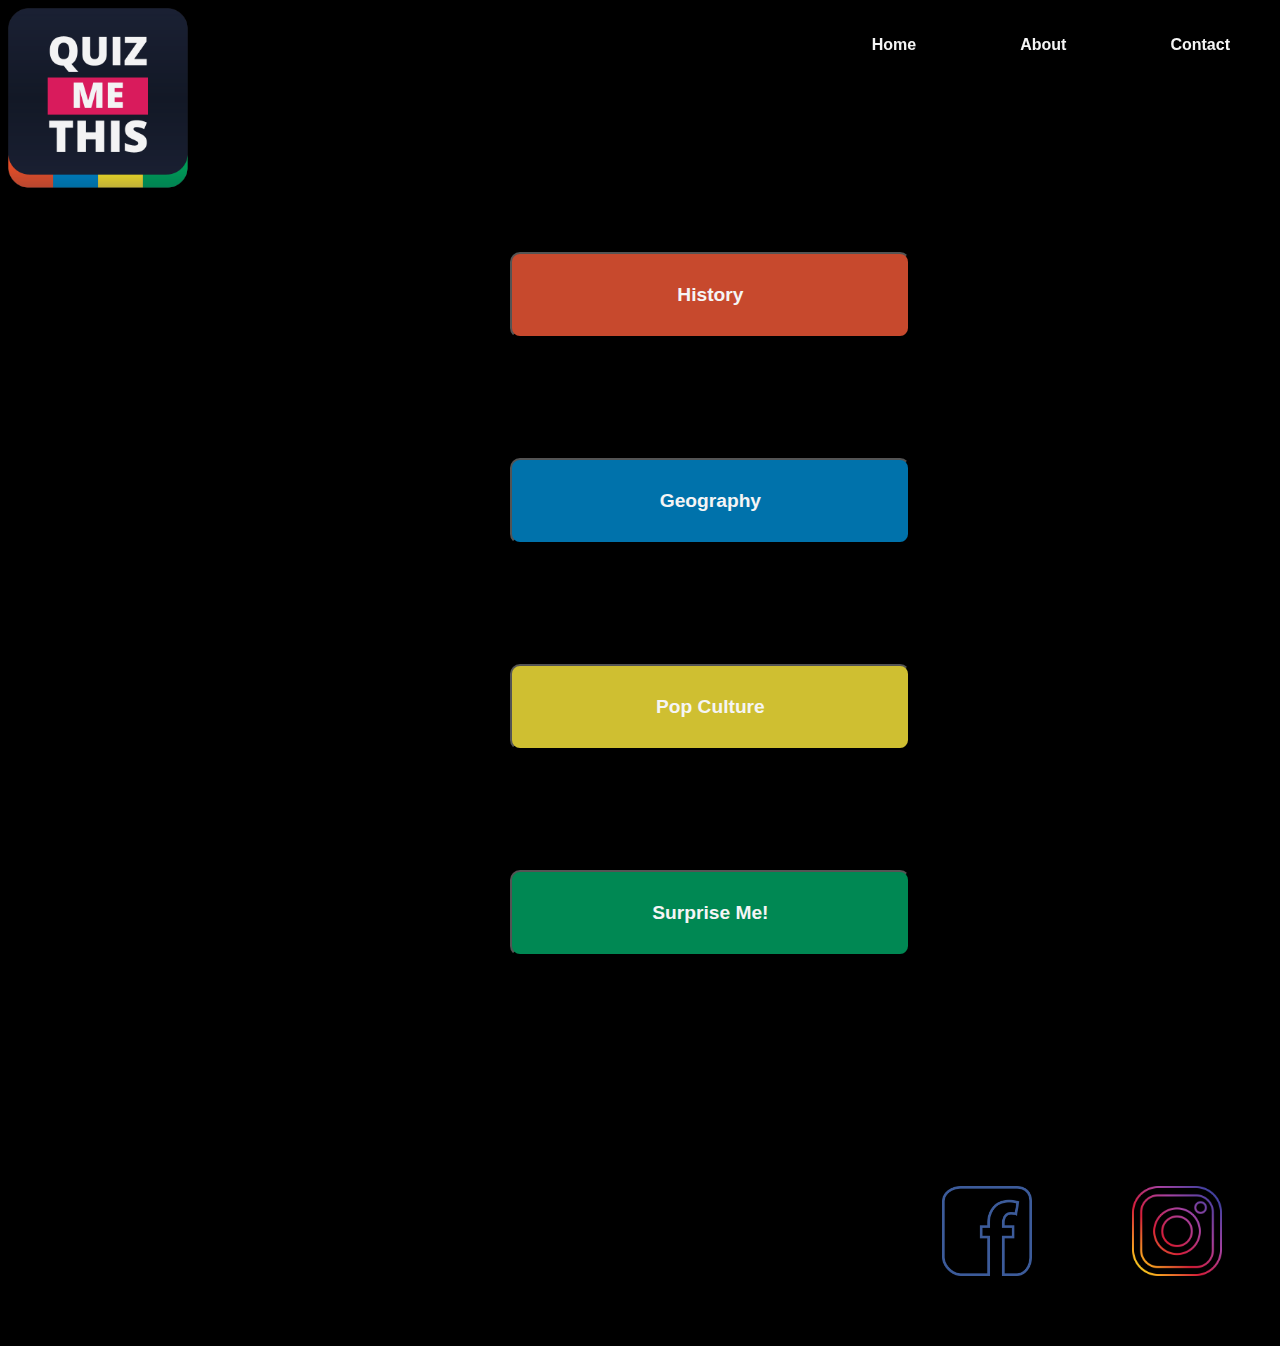
==== index.html @ e01a7f64 "final project layout and content" ====
<!DOCTYPE html>

<html>

<head>
    <title>Quiz Me This</title>
    <link rel="icon" href="QMTicon.png" type="image">
    <link rel="stylesheet" href="style.css">

</head>


<!--START BODY-->
<body>
<!--HEADER Starts Here -->
    <section class="header">
        <div class="headerLogo"><!--Logo on far left corner -->
            <img src="QMTicon.png" Alt="QMT logo">
        </div>

      <nav class="navBar"><!--navigation bar -->
         
        <ul>
            <li><a href="index.html">Home</a></li>
            <li><a href="about.html">About</a></li>
            <li><a href="contact.html">Contact</a></li>
        </ul>
       </nav>
    </section>
 <!--HEADER ENDS HERE -->

<!--QUIZ MENU STARTS HERE-->
     <section class="quizMenu"> 
        <button id="orange" name="historyBtn">History</button> 
        <button id="blue" name="geographyyBtn">Geography</button>
        <button id="yellow" name="popCultureBtn">Pop Culture</button>
        <button id="green" name="surpriseMeBtn">Surprise Me!</button>
     </section>

<!--QUIZ MENU ENDS HERE-->

     <footer>
        
        <img src="facebook.png" alt="facebook">
        <img src="instagram.png" alt="instagram">
     </footer>

<script src="main.js"></script>
</script>    
</body>
</html>
---- style.css ----
/*Home Page Style*/

body{
    background-color: black;
}

.headerLogo{
    position: sticky;
    top: 5px;
}

.headerLogo img{
    width: 180px;
    height: 180px;
}


.navBar{
    position: fixed;
    top: 0;
    right: 0;
    

}

.navBar li{
    display: inline-block;
    padding-top: 20px;
    padding-bottom: 20px;
    padding-left: 50px;
    padding-right: 50px;
}

a{
    text-decoration: none;
    font-family: sans-serif;
    color: whitesmoke;
    font-style: normal;
    font-weight: bold;
    
}


.quizMenu{
    display: flex;
    flex-direction: column;
    margin-left: 35%;    
}

.quizMenu button{    
margin: 60px;
padding: 30px;
width: 400px;
font-family: sans-serif;
color: whitesmoke;
font-style: normal;
font-weight: bold;
font-size: larger;
border-radius: 10px;
}

#orange{
    background-color: rgb(199,73,45);
}

#blue{
    background-color: rgb(0,114,171);
}

#yellow{
    background-color: rgb(207,191,49);
}

#green{
    background-color: rgb(0,136,83);
}

footer{
    background-color: black;
    display: flex;
    justify-content: flex-end;
    margin-top: 120px;
    margin-bottom: 20px;
}

footer img{
    width: 90px;
    height: 90px;
    padding: 50px;
}

/*Contact Us Page Style*/

/*Style the text*/
input[type=text ], select, textarea {
  width: 100%; 
  padding: 12px; 
  border-radius: 5px; 
  box-sizing: border-box; /* Make sure that padding and width stays in place */
  margin-top: 6px; 
  margin-bottom: 16px; 
  font-family: sans-serif;
  font-style: italic;
}

/*Style the email*/
input[type=email ], select, textarea {
    width: 100%; 
    padding: 12px; 
    border-radius: 5px; /* Rounded borders */
    box-sizing: border-box; /* Make sure that padding and width stays in place */
    margin-top: 6px; 
    margin-bottom: 16px; 
    font-family: sans-serif;
    font-style: italic;
  }
  

/* Style the submit button */
input[type=submit] {
    background-color: rgb(0,136,83);
    color: white;
    padding: 12px 20px;
    border: none;
    border-radius: 5px;
    cursor: pointer;
  }
  
  
  input[type=submit]:hover {
    background-color: #45a049;
  }
  
  /* Style the Form*/
  .contactForm {
    margin-top: 100px;
    margin-bottom: 100px;
    margin-left: 250px;
    margin-right: 300px;
    border-radius: 5px;
    background-color: rgb(217,27,92);
    padding: 20px;
    color: white;
    font-family: sans-serif;
    font-weight: bold;

  }

  .whiteText{
    color: white;
  }
  #contactLink{
    color: rgb(199,73,45) ;
    text-decoration: underline;
  }

  video{
    width: 1000px;
    height: auto;
    margin-left: 10%;
    margin-top: 30px;
    margin-bottom: 30px;
    border-color:bisque;
      
  }

  p{
    font-family: sans-serif;
    color: rgb(207,191,49) ;
    text-align: justify;
  }

  #greenText{
    font-family: sans-serif;
    font-weight: bold;
    text-decoration: underline;
    color: rgb(0,136,83);

  }

  #blueText{
    font-family: sans-serif;
    font-weight: bold;
    text-decoration: underline;
    color: rgb(0,114,171);

  }

  #orangeText{
    font-family: sans-serif;
    font-weight: bold;
    text-decoration: underline;
    color:  rgb(199,73,45);
  }

  h2{
    margin-top: 40px;
  }
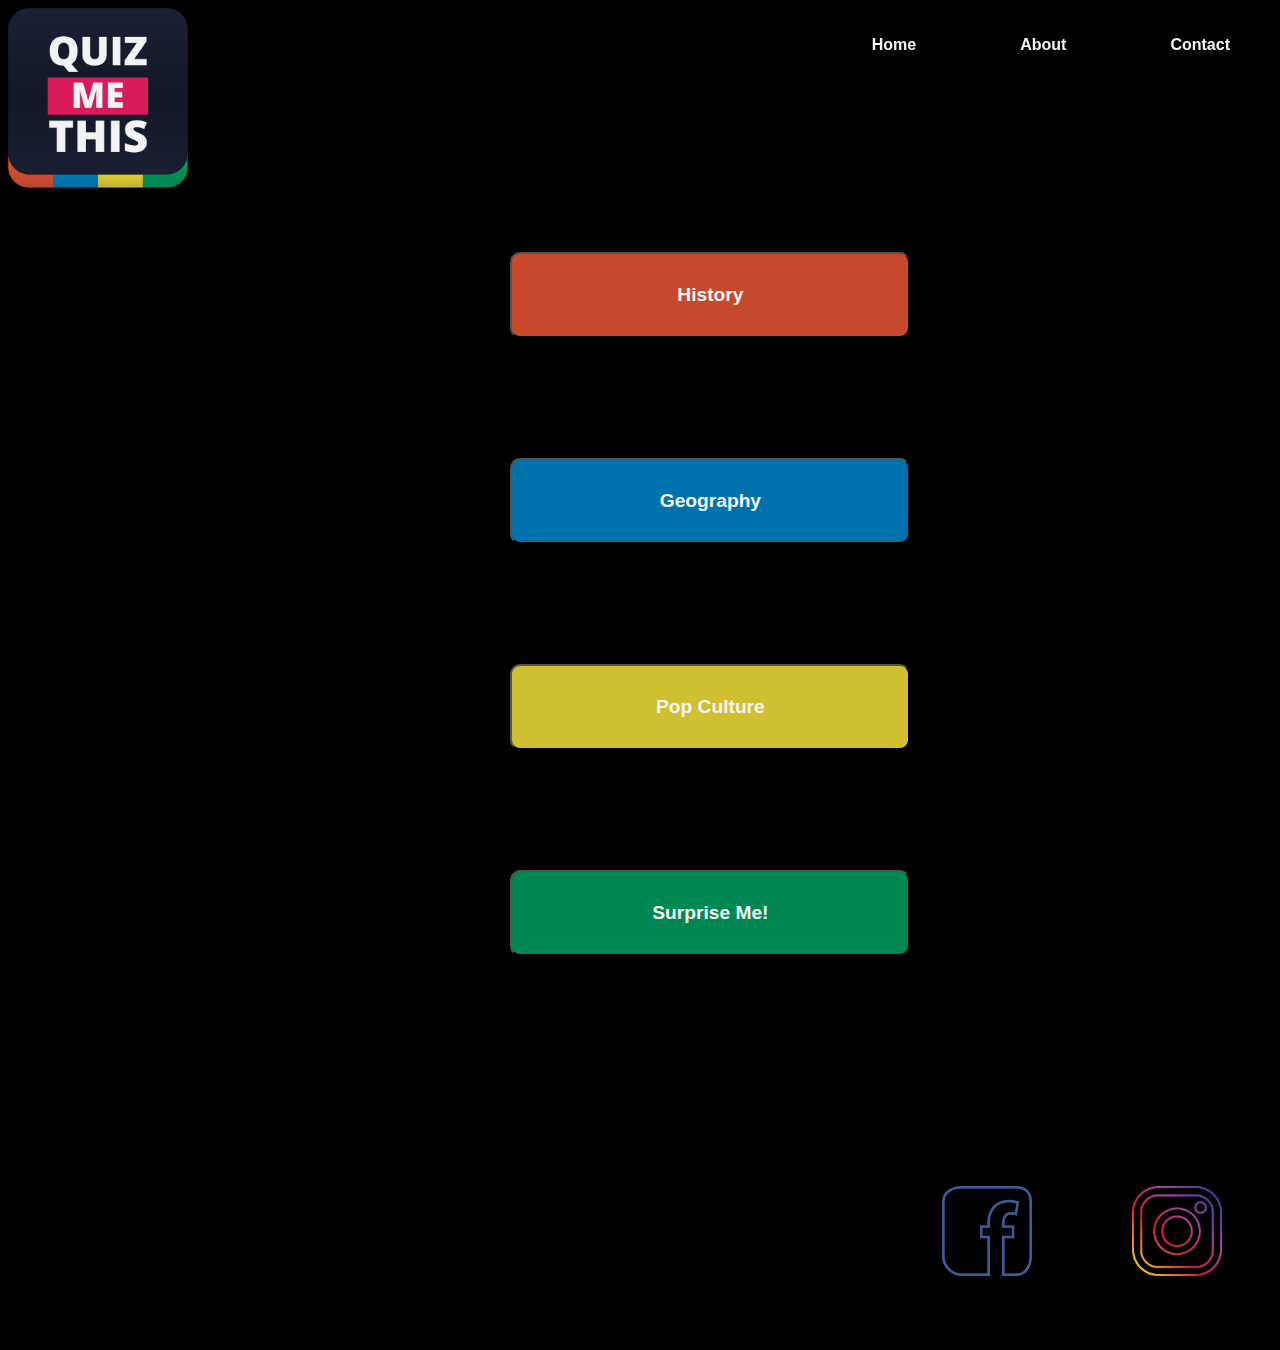
==== commit 8ecee64a: "touch up links work only js to go" ====
--- a/index.html
+++ b/index.html
@@ -41,8 +41,8 @@
 
      <footer>
         
-        <img src="facebook.png" alt="facebook">
-        <img src="instagram.png" alt="instagram">
+        <a href="https://www.facebook.com/" target="_blank"><img src="facebook.png" alt="facebook"></a>
+        <a href="https://www.instagram.com/" target="_blank"><img src="instagram.png" alt="instagram"></a>
      </footer>
 
 <script src="main.js"></script>
--- a/style.css
+++ b/style.css
@@ -89,6 +89,61 @@
     padding: 50px;
 }
 
+/*About Page Style*/
+
+.whiteText{
+    color: white;
+  }
+  #contactLink{
+    color: rgb(199,73,45) ;
+    text-decoration: underline;
+  }
+
+  video{
+    width: 1000px;
+    height: auto;
+    margin-left: 10%;
+    margin-top: 30px;
+    margin-bottom: 30px;
+    border-color:bisque;
+      
+  }
+
+  p{
+    font-family: sans-serif;
+    color: rgb(207,191,49) ;
+    text-align: justify;
+  }
+
+  #greenText{
+    font-family: sans-serif;
+    font-weight: bold;
+    text-decoration: underline;
+    color: rgb(0,136,83);
+
+  }
+
+  #blueText{
+    font-family: sans-serif;
+    font-weight: bold;
+    text-decoration: underline;
+    color: rgb(0,114,171);
+
+  }
+
+  #orangeText{
+    font-family: sans-serif;
+    font-weight: bold;
+    text-decoration: underline;
+    color:  rgb(199,73,45);
+  }
+
+  h2{
+    margin-top: 40px;
+  }
+
+  
+
 /*Contact Us Page Style*/
 
 /*Style the text*/
@@ -146,53 +201,4 @@
 
   }
 
-  .whiteText{
-    color: white;
-  }
-  #contactLink{
-    color: rgb(199,73,45) ;
-    text-decoration: underline;
-  }
-
-  video{
-    width: 1000px;
-    height: auto;
-    margin-left: 10%;
-    margin-top: 30px;
-    margin-bottom: 30px;
-    border-color:bisque;
-      
-  }
-
-  p{
-    font-family: sans-serif;
-    color: rgb(207,191,49) ;
-    text-align: justify;
-  }
-
-  #greenText{
-    font-family: sans-serif;
-    font-weight: bold;
-    text-decoration: underline;
-    color: rgb(0,136,83);
-
-  }
-
-  #blueText{
-    font-family: sans-serif;
-    font-weight: bold;
-    text-decoration: underline;
-    color: rgb(0,114,171);
-
-  }
-
-  #orangeText{
-    font-family: sans-serif;
-    font-weight: bold;
-    text-decoration: underline;
-    color:  rgb(199,73,45);
-  }
-
-  h2{
-    margin-top: 40px;
-  }+  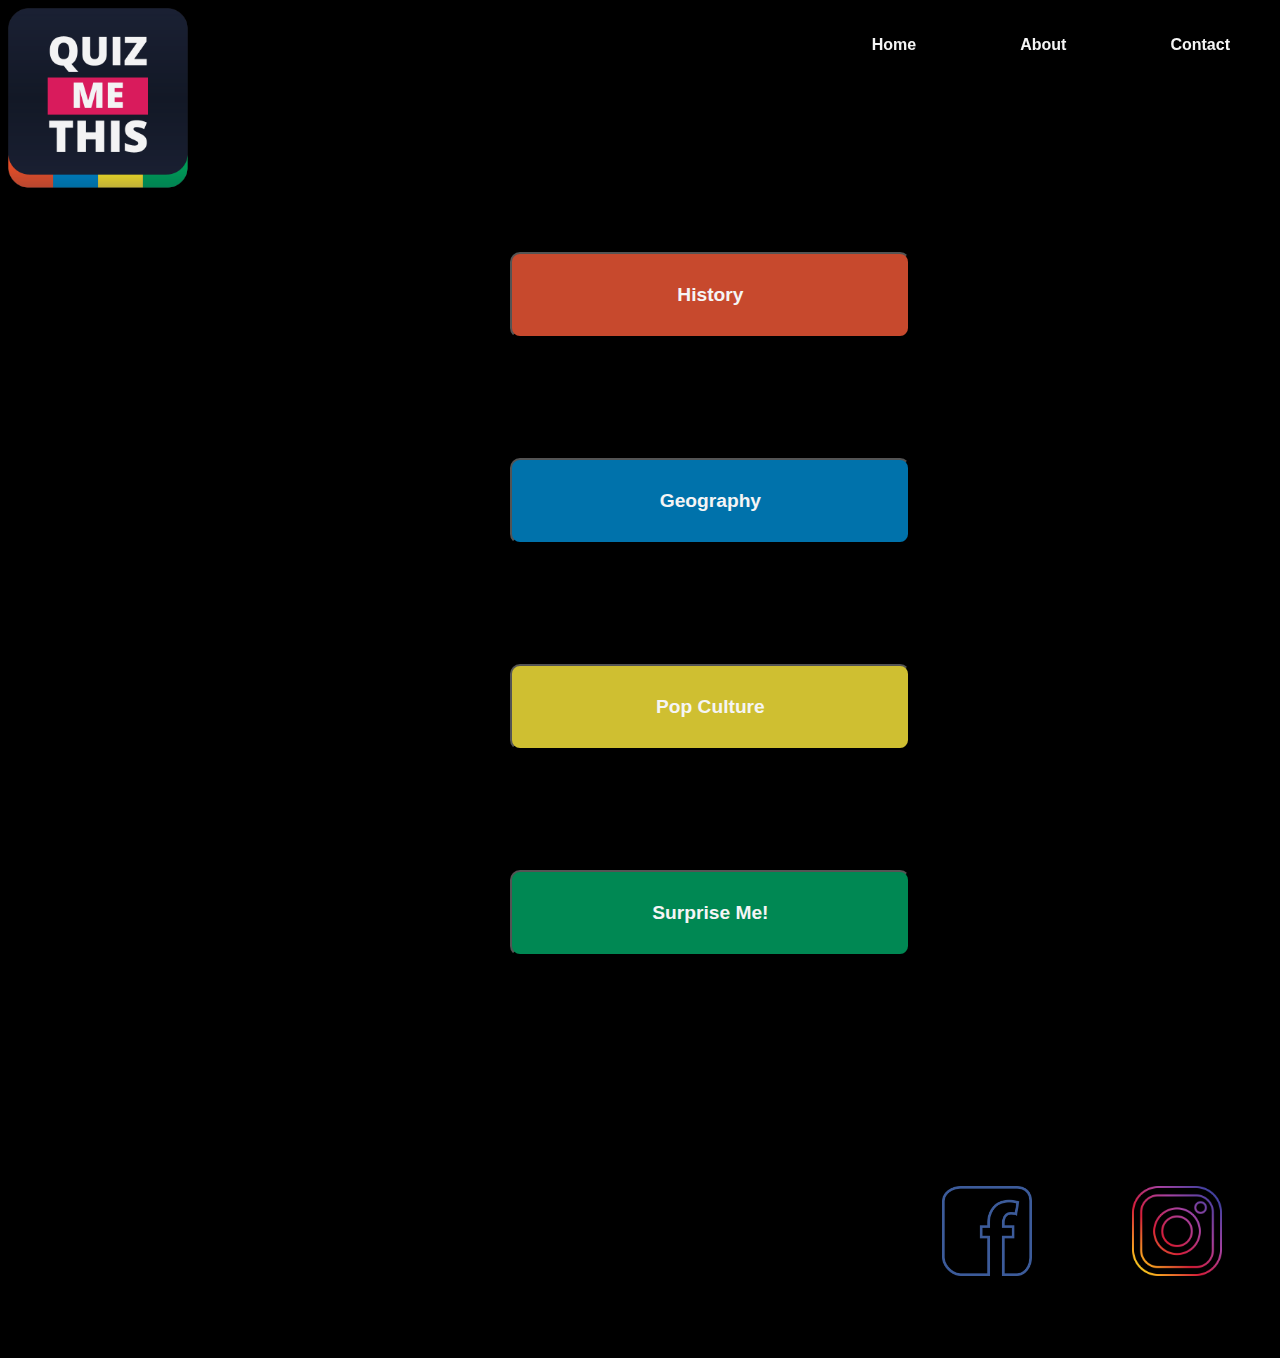
==== commit 408cf052: "commit final quiz app" ====
--- a/index.html
+++ b/index.html
@@ -31,11 +31,16 @@
 
 <!--QUIZ MENU STARTS HERE-->
      <section class="quizMenu"> 
-        <button id="orange" name="historyBtn">History</button> 
-        <button id="blue" name="geographyyBtn">Geography</button>
+        <a href="history.html" target="_blank"><button id="orange" name="historyBtn">History</button></a>
+        <a href="geography.html" target="_blank"><button id="blue" name="geographyBtn">Geography</button></a>
+        <a href="popCulture.html" target="_blank"><button id="yellow" name="popCultureBtn"> Pop Culture</button></a>
+        <a href="surpriseMe.html" target="_blank"><button id="green" name="surpriseMeBtn"> Surprise Me!</button></a>
+
+         <!--
+        <button id="blue" name="geographyBtn">Geography</button>
         <button id="yellow" name="popCultureBtn">Pop Culture</button>
         <button id="green" name="surpriseMeBtn">Surprise Me!</button>
-     </section>
+     </section>-->
 
 <!--QUIZ MENU ENDS HERE-->
 
--- a/style.css
+++ b/style.css
@@ -1,50 +1,50 @@
 /*Home Page Style*/
 
 body{
-    background-color: black;
+  background-color: black;
 }
 
 .headerLogo{
-    position: sticky;
-    top: 5px;
+  position: sticky;
+  top: 5px;
 }
 
 .headerLogo img{
-    width: 180px;
-    height: 180px;
+  width: 180px;
+  height: 180px;
 }
 
 
 .navBar{
-    position: fixed;
-    top: 0;
-    right: 0;
-    
+  position: fixed;
+  top: 0;
+  right: 0;
+  
 
 }
 
 .navBar li{
-    display: inline-block;
-    padding-top: 20px;
-    padding-bottom: 20px;
-    padding-left: 50px;
-    padding-right: 50px;
+  display: inline-block;
+  padding-top: 20px;
+  padding-bottom: 20px;
+  padding-left: 50px;
+  padding-right: 50px;
 }
 
 a{
-    text-decoration: none;
-    font-family: sans-serif;
-    color: whitesmoke;
-    font-style: normal;
-    font-weight: bold;
-    
+  text-decoration: none;
+  font-family: sans-serif;
+  color: whitesmoke;
+  font-style: normal;
+  font-weight: bold;
+  
 }
 
 
 .quizMenu{
-    display: flex;
-    flex-direction: column;
-    margin-left: 35%;    
+  display: flex;
+  flex-direction: column;
+  margin-left: 35%;    
 }
 
 .quizMenu button{    
@@ -60,97 +60,109 @@
 }
 
 #orange{
-    background-color: rgb(199,73,45);
+  background-color: rgb(199,73,45);
 }
 
 #blue{
-    background-color: rgb(0,114,171);
+  background-color: rgb(0,114,171);
 }
 
 #yellow{
-    background-color: rgb(207,191,49);
+  background-color: rgb(207,191,49);
 }
 
 #green{
-    background-color: rgb(0,136,83);
+  background-color: rgb(0,136,83);
 }
 
 footer{
-    background-color: black;
-    display: flex;
-    justify-content: flex-end;
-    margin-top: 120px;
-    margin-bottom: 20px;
+  background-color: black;
+  display: flex;
+  justify-content: flex-end;
+  margin-top: 120px;
+  margin-bottom: 20px;
 }
 
 footer img{
-    width: 90px;
-    height: 90px;
-    padding: 50px;
+  width: 90px;
+  height: 90px;
+  padding: 50px;
 }
 
 /*About Page Style*/
 
 .whiteText{
-    color: white;
-  }
-  #contactLink{
-    color: rgb(199,73,45) ;
-    text-decoration: underline;
-  }
-
-  video{
-    width: 1000px;
-    height: auto;
-    margin-left: 10%;
-    margin-top: 30px;
-    margin-bottom: 30px;
-    border-color:bisque;
-      
-  }
-
-  p{
-    font-family: sans-serif;
-    color: rgb(207,191,49) ;
-    text-align: justify;
-  }
-
-  #greenText{
-    font-family: sans-serif;
-    font-weight: bold;
-    text-decoration: underline;
-    color: rgb(0,136,83);
-
-  }
-
-  #blueText{
-    font-family: sans-serif;
-    font-weight: bold;
-    text-decoration: underline;
-    color: rgb(0,114,171);
-
-  }
-
-  #orangeText{
-    font-family: sans-serif;
-    font-weight: bold;
-    text-decoration: underline;
-    color:  rgb(199,73,45);
-  }
-
-  h2{
-    margin-top: 40px;
-  }
-
-  
+  color: white;
+}
+#contactLink{
+  color: rgb(199,73,45) ;
+  text-decoration: underline;
+}
+
+video{
+  width: 1000px;
+  height: auto;
+  margin-left: 10%;
+  margin-top: 30px;
+  margin-bottom: 30px;
+  border-color:bisque;
+    
+}
+
+p{
+  font-family: sans-serif;
+  color: rgb(207,191,49) ;
+  text-align: justify;
+}
+
+#greenText{
+  font-family: sans-serif;
+  font-weight: bold;
+  text-decoration: underline;
+  color: rgb(0,136,83);
+
+}
+
+#blueText{
+  font-family: sans-serif;
+  font-weight: bold;
+  text-decoration: underline;
+  color: rgb(0,114,171);
+
+}
+
+#orangeText{
+  font-family: sans-serif;
+  font-weight: bold;
+  text-decoration: underline;
+  color:  rgb(199,73,45);
+}
+
+h2{
+  margin-top: 40px;
+}
+
+
 
 /*Contact Us Page Style*/
 
 /*Style the text*/
 input[type=text ], select, textarea {
+width: 100%; 
+padding: 12px; 
+border-radius: 5px; 
+box-sizing: border-box; /* Make sure that padding and width stays in place */
+margin-top: 6px; 
+margin-bottom: 16px; 
+font-family: sans-serif;
+font-style: italic;
+}
+
+/*Style the email*/
+input[type=email ], select, textarea {
   width: 100%; 
   padding: 12px; 
-  border-radius: 5px; 
+  border-radius: 5px; /* Rounded borders */
   box-sizing: border-box; /* Make sure that padding and width stays in place */
   margin-top: 6px; 
   margin-bottom: 16px; 
@@ -158,47 +170,118 @@
   font-style: italic;
 }
 
-/*Style the email*/
-input[type=email ], select, textarea {
-    width: 100%; 
-    padding: 12px; 
-    border-radius: 5px; /* Rounded borders */
-    box-sizing: border-box; /* Make sure that padding and width stays in place */
-    margin-top: 6px; 
-    margin-bottom: 16px; 
-    font-family: sans-serif;
-    font-style: italic;
-  }
-  
 
 /* Style the submit button */
 input[type=submit] {
-    background-color: rgb(0,136,83);
-    color: white;
-    padding: 12px 20px;
-    border: none;
-    border-radius: 5px;
-    cursor: pointer;
-  }
-  
-  
-  input[type=submit]:hover {
-    background-color: #45a049;
-  }
-  
-  /* Style the Form*/
-  .contactForm {
-    margin-top: 100px;
-    margin-bottom: 100px;
-    margin-left: 250px;
-    margin-right: 300px;
-    border-radius: 5px;
-    background-color: rgb(217,27,92);
-    padding: 20px;
-    color: white;
-    font-family: sans-serif;
-    font-weight: bold;
-
-  }
-
-  +  background-color: rgb(0,136,83);
+  color: white;
+  padding: 12px 20px;
+  border: none;
+  border-radius: 5px;
+  cursor: pointer;
+}
+
+
+input[type=submit]:hover {
+  background-color: #45a049;
+}
+
+/* Style the Form*/
+.contactForm {
+  margin-top: 100px;
+  margin-bottom: 100px;
+  margin-left: 250px;
+  margin-right: 300px;
+  border-radius: 5px;
+  background-color: rgb(217,27,92);
+  padding: 20px;
+  color: white;
+  font-family: sans-serif;
+  font-weight: bold;
+
+}
+
+ /* Style the Quiz Box*/
+
+ .quizBox{
+  background:rgb(217,27,92) ;
+  width: 90%;
+  max-width:500px ;
+  margin: 100px auto 0px;
+  border-radius: 10px ;
+  padding: 30px ;
+ }
+
+.quizBox h1{
+  font-family: sans-serif;
+  font-weight: bolder;
+  color: bisque;
+  border-bottom: 1px solid bisque;
+  padding-bottom: 10px;
+  
+}
+
+.quizQuestions{
+  padding: 30px;
+}
+
+#quizQuestions h3{
+  font-family: sans-serif;
+  font-weight: bold;
+  font-size: larger;
+  color: white;
+}
+
+.quizButton{
+  background-color: bisque;
+  color: rgb(199,73,45);
+  font-family: sans-serif;
+  font-weight:600;
+  width: 100%;
+  border:5px solid wheat;
+  padding: 10px;
+  margin: 10px 0;
+  text-align: left;
+  border-radius: 5px;
+  cursor: pointer;
+  
+}
+
+.quizButton:hover:not([disabled]){ /*hover will not work if button is disabled*/
+  background: rgb(217,27,92);
+  color: bisque;
+}
+
+#nextButton{
+  background: rgb(217,27,92);
+  color:bisque ;
+  border: 2px solid;
+  font-family: sans-serif;
+  font-weight:bold;
+  width: 200px;
+  padding: 5px;
+  margin-left: 300px;
+  margin-top: 10px;
+  border-radius: 3px;
+  cursor: pointer;
+  display: none;
+
+}
+.quizButton :disabled{
+cursor: no-drop;
+}
+
+#nextButton:hover{
+  background:bisque ;
+  color:rgb(217,27,92) ;
+}
+
+.correct{
+  background:#50C878   ;
+  color: white;
+}
+
+.incorrect{
+  background:rgb(210, 4, 45)  ;
+  color: white;
+}